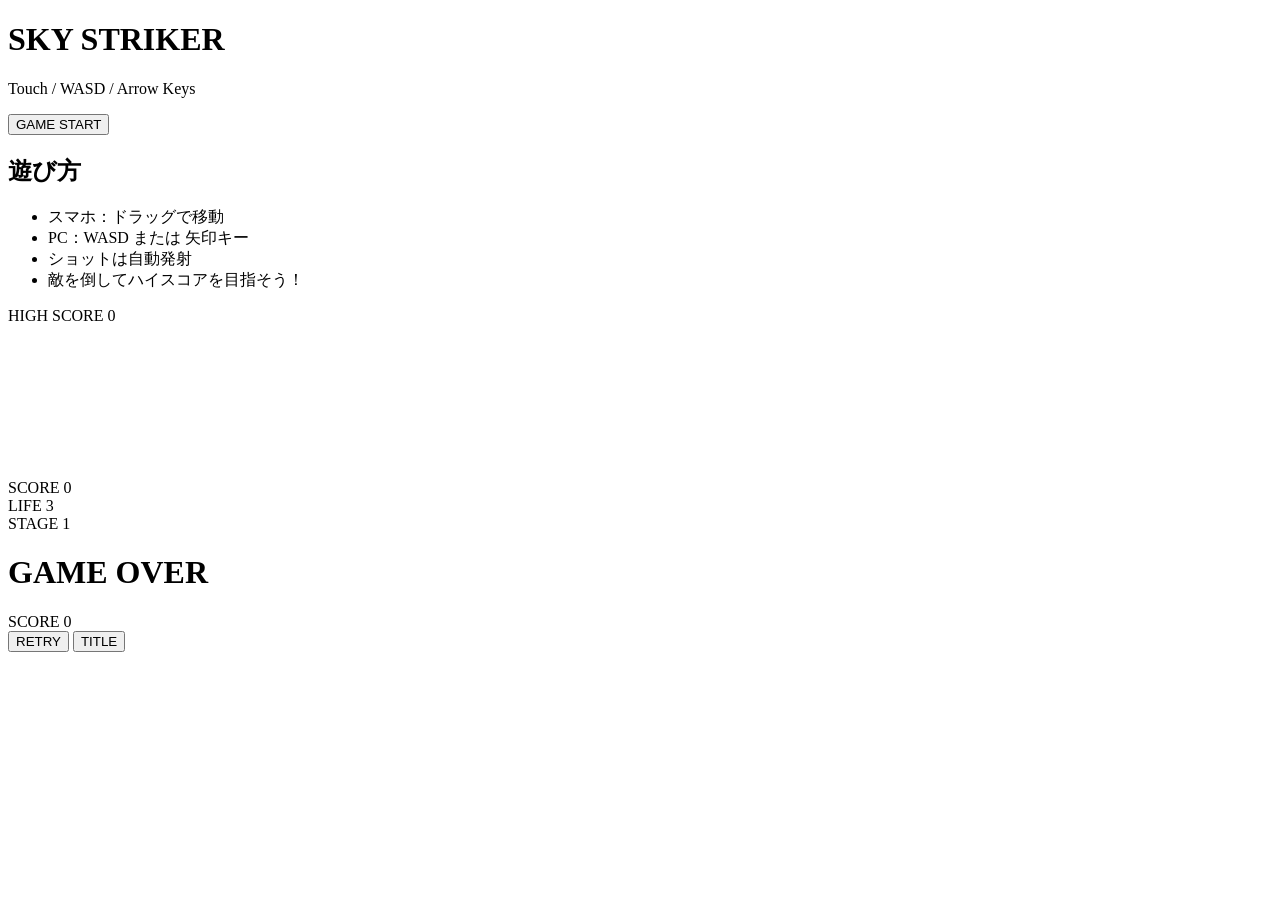
==== intex.html @ 46f63785 "Add initial HTML structure for SKY STRIKER game" ====
<!DOCTYPE html>
<html lang="ja">
<head>
    <meta charset="UTF-8">
    <meta name="viewport"
          content="width=device-width,initial-scale=1.0,maximum-scale=1.0,user-scalable=no">

    <title>SKY STRIKER</title>

    <link rel="stylesheet" href="style.css">
</head>
<body>

<div id="titleScreen">

    <h1>SKY STRIKER</h1>

    <p class="subtitle">
        Touch / WASD / Arrow Keys
    </p>

    <button id="startButton">
        GAME START
    </button>

    <div class="help">

        <h2>遊び方</h2>

        <ul>
            <li>スマホ：ドラッグで移動</li>
            <li>PC：WASD または 矢印キー</li>
            <li>ショットは自動発射</li>
            <li>敵を倒してハイスコアを目指そう！</li>
        </ul>

    </div>

    <div class="highscore">
        HIGH SCORE
        <span id="highScoreValue">0</span>
    </div>

</div>

<div id="gameContainer" class="hidden">

    <canvas id="gameCanvas"></canvas>

    <div id="hud">

        <div class="hudItem">
            SCORE
            <span id="score">0</span>
        </div>

        <div class="hudItem">
            LIFE
            <span id="life">3</span>
        </div>

        <div class="hudItem">
            STAGE
            <span id="stage">1</span>
        </div>

    </div>

</div>

<div id="gameOver" class="hidden">

    <h1>GAME OVER</h1>

    <div class="finalScore">

        SCORE

        <span id="finalScore">
            0
        </span>

    </div>

    <button id="retryButton">
        RETRY
    </button>

    <button id="titleButton">
        TITLE
    </button>

</div>

<script src="game.js"></script>

</body>
</html>
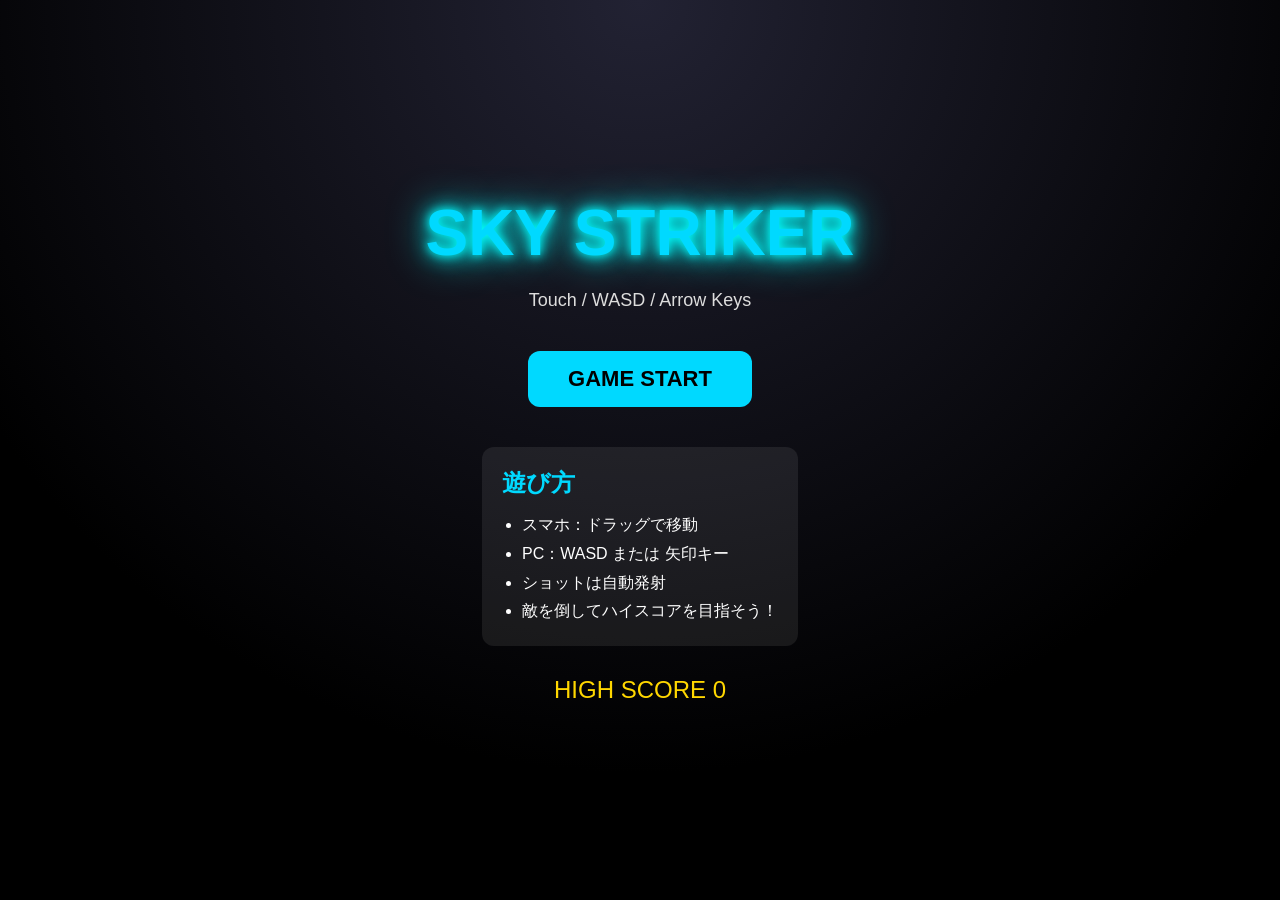
==== commit 12a60295: "Update intex.html" ====
--- a/intex.html
+++ b/intex.html
@@ -92,7 +92,7 @@
 
 </div>
 
-<script src="game.js"></script>
+<script src="js/game.js"></script>
 
 </body>
 </html>
--- a/style.css
+++ b/style.css
@@ -0,0 +1,237 @@
+* {
+    margin: 0;
+    padding: 0;
+    box-sizing: border-box;
+}
+
+html,
+body {
+    width: 100%;
+    height: 100%;
+    overflow: hidden;
+    font-family: Arial, Helvetica, sans-serif;
+    background: #000;
+    color: white;
+    touch-action: none;
+}
+
+.hidden {
+    display: none !important;
+}
+
+#titleScreen,
+#gameOver {
+    position: absolute;
+    inset: 0;
+
+    display: flex;
+    flex-direction: column;
+
+    justify-content: center;
+    align-items: center;
+
+    background:
+        radial-gradient(circle at top, #223, #000 70%);
+}
+
+h1 {
+
+    font-size: 64px;
+
+    color: #00d9ff;
+
+    text-shadow:
+        0 0 10px cyan,
+        0 0 20px cyan,
+        0 0 40px cyan;
+
+    margin-bottom: 20px;
+}
+
+.subtitle {
+
+    color: #ddd;
+
+    margin-bottom: 30px;
+
+    font-size: 18px;
+
+}
+
+.help {
+
+    margin-top: 30px;
+
+    background: rgba(255,255,255,.08);
+
+    padding: 20px;
+
+    border-radius: 12px;
+
+    max-width: 420px;
+
+}
+
+.help h2{
+
+    margin-bottom:12px;
+
+    color:#00d9ff;
+
+}
+
+.help ul{
+
+    margin-left:20px;
+
+    line-height:1.8;
+
+}
+
+.highscore{
+
+    margin-top:30px;
+
+    font-size:24px;
+
+    color:gold;
+
+}
+
+button{
+
+    cursor:pointer;
+
+    padding:
+
+        15px 40px;
+
+    font-size:22px;
+
+    border:none;
+
+    border-radius:12px;
+
+    background:#00d9ff;
+
+    color:#000;
+
+    font-weight:bold;
+
+    transition:.2s;
+
+    margin:10px;
+
+}
+
+button:hover{
+
+    transform:scale(1.08);
+
+}
+
+button:active{
+
+    transform:scale(.96);
+
+}
+
+#gameContainer{
+
+    position:absolute;
+
+    inset:0;
+
+}
+
+canvas{
+
+    width:100vw;
+
+    height:100vh;
+
+    display:block;
+
+    background:#000;
+
+}
+
+#hud{
+
+    position:absolute;
+
+    left:0;
+
+    top:0;
+
+    width:100%;
+
+    padding:15px;
+
+    display:flex;
+
+    justify-content:space-around;
+
+    pointer-events:none;
+
+    font-weight:bold;
+
+    text-shadow:
+
+        0 0 8px black;
+
+}
+
+.hudItem{
+
+    background:rgba(0,0,0,.4);
+
+    padding:8px 14px;
+
+    border-radius:10px;
+
+    border:1px solid rgba(255,255,255,.2);
+
+}
+
+.finalScore{
+
+    font-size:32px;
+
+    margin:30px;
+
+}
+
+@media(max-width:768px){
+
+    h1{
+
+        font-size:42px;
+
+    }
+
+    button{
+
+        width:260px;
+
+        font-size:20px;
+
+    }
+
+    .help{
+
+        width:90%;
+
+        font-size:15px;
+
+    }
+
+    #hud{
+
+        font-size:15px;
+
+        padding:10px;
+
+    }
+
+}
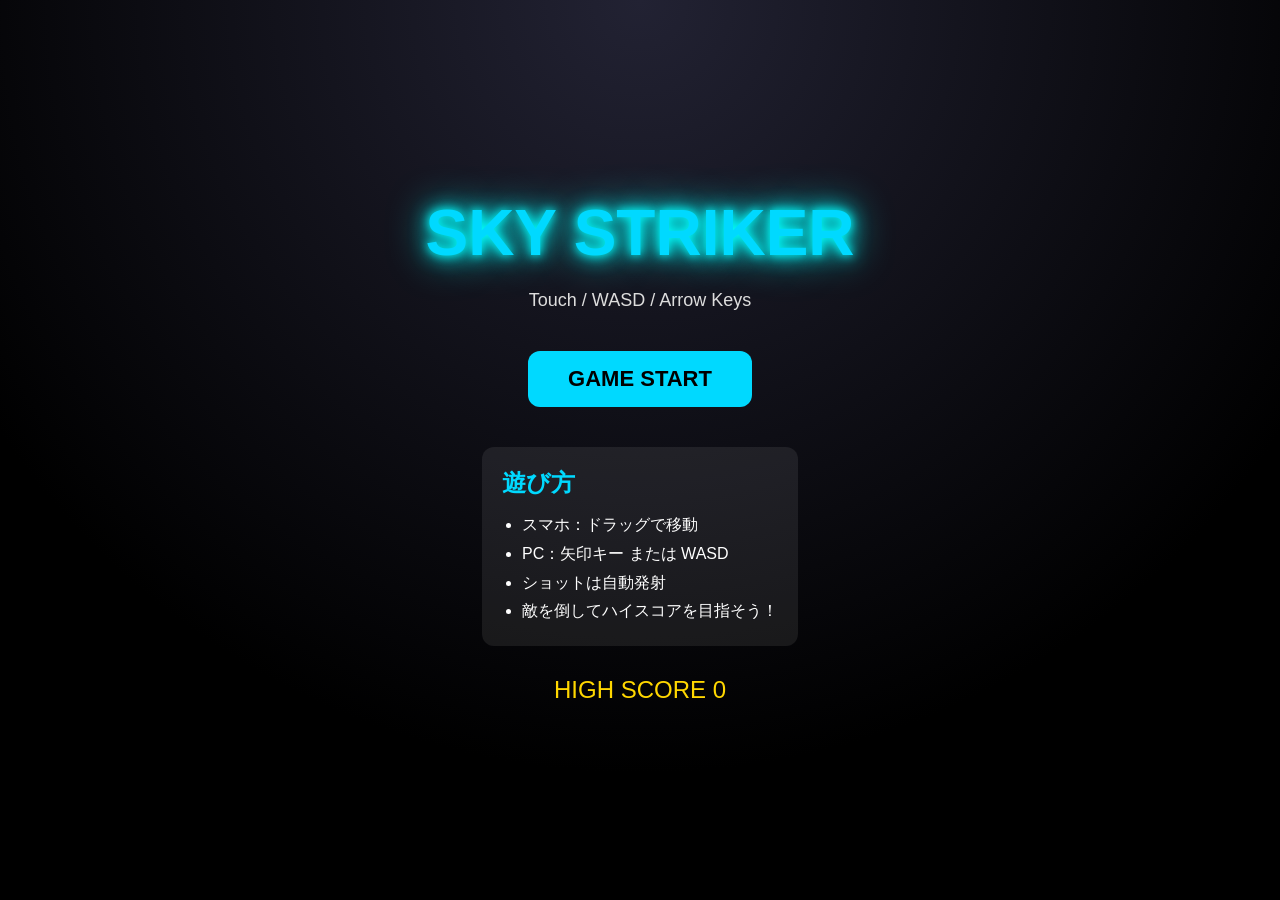
==== commit f6b44914: "Update intex.html" ====
--- a/intex.html
+++ b/intex.html
@@ -3,7 +3,7 @@
 <head>
     <meta charset="UTF-8">
     <meta name="viewport"
-          content="width=device-width,initial-scale=1.0,maximum-scale=1.0,user-scalable=no">
+          content="width=device-width, initial-scale=1.0, viewport-fit=cover">
 
     <title>SKY STRIKER</title>
 
@@ -11,6 +11,7 @@
 </head>
 <body>
 
+<!-- タイトル画面 -->
 <div id="titleScreen">
 
     <h1>SKY STRIKER</h1>
@@ -29,7 +30,7 @@
 
         <ul>
             <li>スマホ：ドラッグで移動</li>
-            <li>PC：WASD または 矢印キー</li>
+            <li>PC：矢印キー または WASD</li>
             <li>ショットは自動発射</li>
             <li>敵を倒してハイスコアを目指そう！</li>
         </ul>
@@ -37,12 +38,18 @@
     </div>
 
     <div class="highscore">
+
         HIGH SCORE
-        <span id="highScoreValue">0</span>
+
+        <span id="highScoreValue">
+            0
+        </span>
+
     </div>
 
 </div>
 
+<!-- ゲーム画面 -->
 <div id="gameContainer" class="hidden">
 
     <canvas id="gameCanvas"></canvas>
@@ -68,6 +75,7 @@
 
 </div>
 
+<!-- ゲームオーバー -->
 <div id="gameOver" class="hidden">
 
     <h1>GAME OVER</h1>
